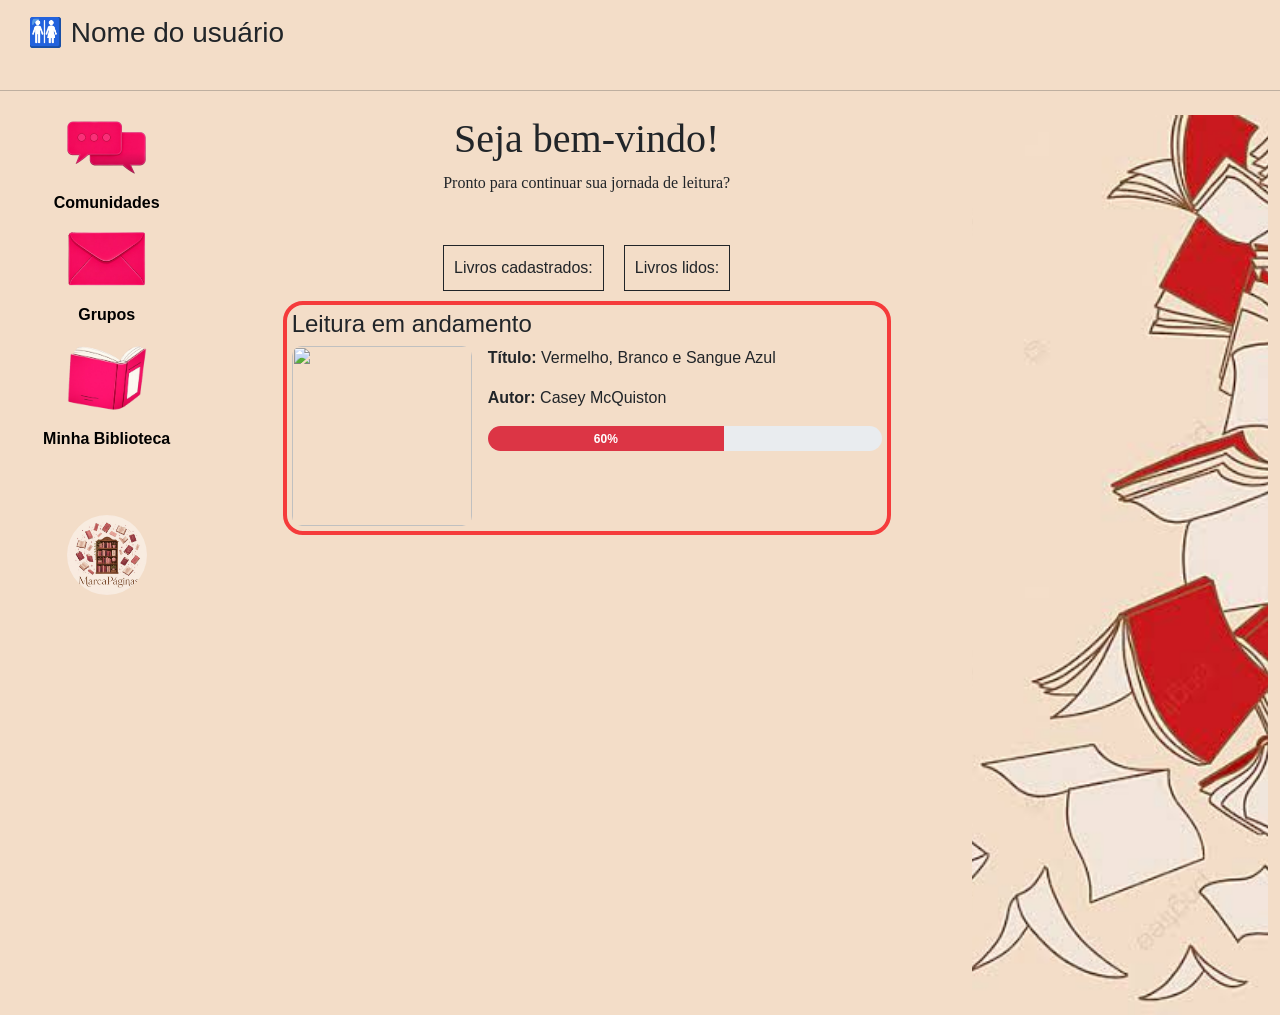
==== index.html @ 8db18625 "Add files via upload" ====
<!DOCTYPE html>
<html lang="pt-BR">

<head>
    <meta charset="UTF-8">
    <meta name="viewport" content="width=device-width, initial-scale=1.0">
    <title>Início</title>
    <link href="https://cdn.jsdelivr.net/npm/bootstrap@5.0.2/dist/css/bootstrap.min.css" rel="stylesheet"
        integrity="sha384-EVSTQN3/azprG1Anm3QDgpJLIm9Nao0Yz1ztcQTwFspd3yD65VohhpuuCOmLASjC" crossorigin="anonymous">
    <link rel="stylesheet" href="style.css">
    <style>
        .info {
            border: 1px solid;
            padding: 10px;
            margin: 10px;
        }
    </style>
</head>

<body>

    <!-- Cabeçalho -->
    <div class="usuario container-fluid py-3">
        <h3 class="ms-3">🚻 Nome do usuário</h3>
    </div>
    <hr>

    <!-- Conteúdo -->
    <div class="container-fluid mt-4">
        <div class="row">
            <!-- Menu lateral -->
            <div id="menuLateral" class="col-lg-2 col-md-3 col-12 text-center mb-4">
                <a href="telacomunidade.html">
                    <img src="comunidades.png" class="img-fluid mb-2" alt="">
                    <p>Comunidades</p>
                </a>
                <a href="telaGrupo.html">
                    <img src="grupos.png" class="img-fluid mb-2" id="grupo" alt="">
                    <p>Grupos</p>
                </a>
                <a href="">
                    <img src="biblioteca.png" class="img-fluid mb-2" alt="">
                    <p>Minha Biblioteca</p>
                </a>
                <img src="Logo trabalho.jpeg" class="logo mt-5" alt="Logo">
            </div>

            <!-- Conteúdo principal -->
            <div class="col-lg-7 col-md-9 col-12 d-flex align-items-center flex-column">
                <!-- Boas-vindas -->
                <div id="boasVindas" class="text-center mb-4">
                    <h1>Seja bem-vindo!</h1>
                    <p>Pronto para continuar sua jornada de leitura?</p>
                </div>

                <!-- teste info -->
                 <div style="display: flex; flex-direction: row;">
                    <div class="info">Livros cadastrados:</div>
                    <div class="info">Livros lidos:</div>
                 </div>

                <!-- Leitura em andamento -->
                <div class="card mb-4">
                    <h4>Leitura em andamento</h4>
                    <div class="d-flex flex-wrap gap-3">
                        <img src="https://m.media-amazon.com/images/I/71SYepTUsDL._AC_UF1000,1000_QL80_.jpg"
                            class="img-fluid livro" alt="">
                        <div class="flex-grow-1">
                            <p><b>Título:</b> Vermelho, Branco e Sangue Azul</p>
                            <p><b>Autor:</b> Casey McQuiston</p>
                            <div class="progress">
                                <div class="progress-bar bg-danger" style="width:60%">
                                    60%
                                </div>
                            </div>
                        </div>
                    </div>
                </div>

                

                
            </div>

            <!-- Imagem lateral -->
            <div class="col-lg-3 d-none d-lg-block">
                <img src="fundo.jpg" class="img-fluid imagemLateral" alt="Livros">
            </div>

        </div>

    </div>

</body>

<script src="script.js"></script>

</html>
---- style.css ----
body {
    background-color: #F3DDC8;
    font-family: Arial, Helvetica, sans-serif;
}

.usuario {
    font-family: Impact, Haettenschweiler, 'Arial Narrow Bold', sans-serif;
}

#menuLateral {
    padding: 5px;
}

#menuLateral a {
    display: block;
    color: black;
    text-decoration: none;
    margin-bottom: 15px;
}

#menuLateral p {
    margin-top: 8px;
    font-weight: bold;
}

#menuLateral img {
    width: 80px;
}

#grupo {
    width: 90px;
}

.logo {
    width: 110px;
    border-radius: 50%;
    margin-top: 40px;
}

#boasVindas {
    font-family: cursive;
}

.card {
    border: 4px solid rgb(245, 59, 59);
    border-radius: 20px;
    padding: 5px;
    background-color: #F3DDC8;
    width: 100%;
    max-width: 38rem;
}

.livro {
    border-radius: 10px;
    max-height: 220px;
    height: 150px;
}

.progress {
    height: 25px;
    border-radius: 20px;
}

.progress-bar {
    font-weight: bold;
}

.imagemLateral {
    height: 100vh;
    width: 100%;
    object-fit: cover;
    transform: rotate(180deg);
}

.estante {
    display: flex;
    flex-wrap: wrap;
    gap: 15px;
}

.livro {
    width: 120px;
    height: 180px;
    object-fit: cover;
    border-radius: 10px;
}

.capa {
    width: 120px;
    height: 180px;
    object-fit: cover;
    border-radius: 10px;
    max-width: 100%;
}

#abrir {
    padding: 10px 20px;
    cursor: pointer;
}

.janela,
#janelaa,
#janelaInformacoes {
    display: none;

    position: fixed;
    top: 50%;
    left: 50%;
    transform: translate(-50%, -50%);

    width: 400px;
    padding: 30px;

    background-color: white;
    border-radius: 10px;
    box-shadow: 0 0 20px rgba(0, 0, 0, 0.3);

    z-index: 10;
}

#fechar {
    cursor: pointer;
}

#livro {
    display: flex;
    flex-wrap: wrap;
    gap: 20px;
}

.livro {
    width: 180px;
}

.capa {
    width: 180px;
    height: 250px;
    cursor: pointer;
}

.capa img {
    width: 100%;
    height: 100%;
    object-fit: cover;
    border-radius: 10px;
}

@media (max-width: 992px) {

    #menuLateral {
        display: flex;
        justify-content: space-around;
        align-items: center;
        flex-wrap: wrap;
        text-align: center;
        margin-bottom: 30px;
    }

    .logo {
        display: none;
    }

    #boasVindas h2 {
        font-size: 2rem;
    }

}

@media (max-width: 768px) {

    #menuLateral img {
        width: 60px;
    }

    #grupo {
        width: 70px;
    }

    .livro {
        height: 150px;
    }

    #boasVindas h2 {
        font-size: 1.8rem;
    }

    #boasVindas p {
        font-size: 1rem;
    }

}
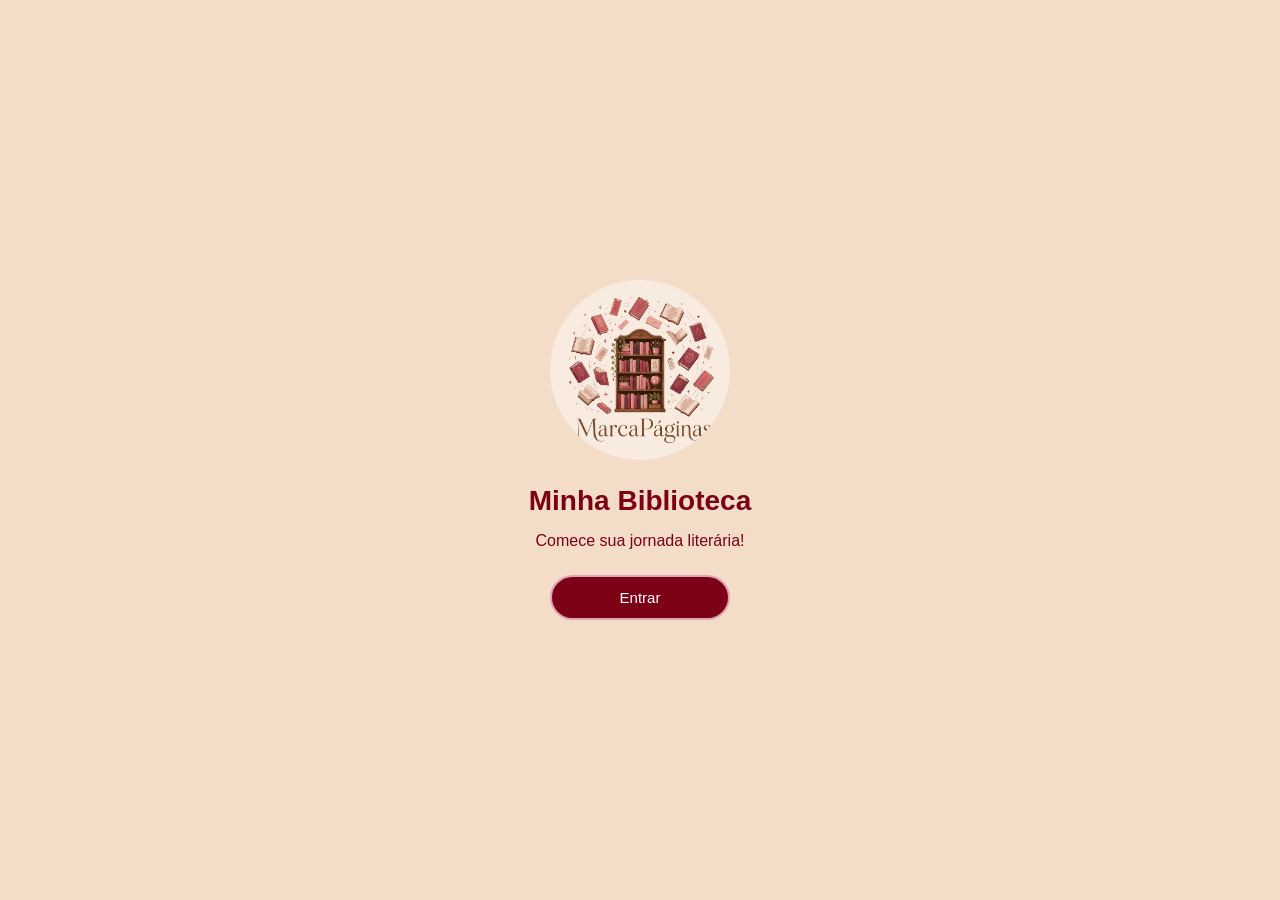
==== commit f7c58a99: "Lido,Lendo,quero ler,Cadastro do livro e o index" ====
--- a/index.html
+++ b/index.html
@@ -1,98 +1,90 @@
 <!DOCTYPE html>
-<html lang="pt-BR">
+
+<html lang="pt-br">
 
 <head>
     <meta charset="UTF-8">
     <meta name="viewport" content="width=device-width, initial-scale=1.0">
-    <title>Início</title>
-    <link href="https://cdn.jsdelivr.net/npm/bootstrap@5.0.2/dist/css/bootstrap.min.css" rel="stylesheet"
-        integrity="sha384-EVSTQN3/azprG1Anm3QDgpJLIm9Nao0Yz1ztcQTwFspd3yD65VohhpuuCOmLASjC" crossorigin="anonymous">
-    <link rel="stylesheet" href="style.css">
+    <title>Minha Biblioteca</title>
+
+
     <style>
-        .info {
-            border: 1px solid;
-            padding: 10px;
-            margin: 10px;
+        * {
+            margin: 0;
+            padding: 0;
+            box-sizing: border-box;
+        }
+        
+        body {
+            background-color: #F3DDC8;
+            font-family: Arial, Helvetica, sans-serif;
+            height: 100vh;
+            display: flex;
+            justify-content: center;
+            align-items: center;
+        }
+        
+        #inicio {
+            text-align: center;
+            display: flex;
+            flex-direction: column;
+            align-items: center;
+            gap: 25px;
+        }
+        
+        #inicio img {
+            width: 180px;
+            border-radius: 50%;
+        }
+        
+        #inicio h1 {
+            color: #7c0116;
+            font-size: 28px;
+            margin-bottom: -10px;
+        }
+        
+        #inicio p {
+            color: #7c0116;
+            font-size: 16px;
+        }
+        
+        .botoes {
+            width: 180px;
+            padding: 12px;
+            background-color: #7c0116;
+            color: white;
+            border: 2px solid #e0a4b0;
+            border-radius: 25px;
+            font-size: 15px;
+            transition: 0.3s;
         }
     </style>
+
 </head>
 
 <body>
 
-    <!-- Cabeçalho -->
-    <div class="usuario container-fluid py-3">
-        <h3 class="ms-3">🚻 Nome do usuário</h3>
-    </div>
-    <hr>
+    <div id="inicio">
 
-    <!-- Conteúdo -->
-    <div class="container-fluid mt-4">
-        <div class="row">
-            <!-- Menu lateral -->
-            <div id="menuLateral" class="col-lg-2 col-md-3 col-12 text-center mb-4">
-                <a href="telacomunidade.html">
-                    <img src="comunidades.png" class="img-fluid mb-2" alt="">
-                    <p>Comunidades</p>
-                </a>
-                <a href="telaGrupo.html">
-                    <img src="grupos.png" class="img-fluid mb-2" id="grupo" alt="">
-                    <p>Grupos</p>
-                </a>
-                <a href="">
-                    <img src="biblioteca.png" class="img-fluid mb-2" alt="">
-                    <p>Minha Biblioteca</p>
-                </a>
-                <img src="Logo trabalho.jpeg" class="logo mt-5" alt="Logo">
-            </div>
+        <img src="Logo trabalho.jpeg" alt="Logo">
 
-            <!-- Conteúdo principal -->
-            <div class="col-lg-7 col-md-9 col-12 d-flex align-items-center flex-column">
-                <!-- Boas-vindas -->
-                <div id="boasVindas" class="text-center mb-4">
-                    <h1>Seja bem-vindo!</h1>
-                    <p>Pronto para continuar sua jornada de leitura?</p>
-                </div>
+        <h1>Minha Biblioteca</h1>
 
-                <!-- teste info -->
-                 <div style="display: flex; flex-direction: row;">
-                    <div class="info">Livros cadastrados:</div>
-                    <div class="info">Livros lidos:</div>
-                 </div>
+        <p>Comece sua jornada literária!</p>
 
-                <!-- Leitura em andamento -->
-                <div class="card mb-4">
-                    <h4>Leitura em andamento</h4>
-                    <div class="d-flex flex-wrap gap-3">
-                        <img src="https://m.media-amazon.com/images/I/71SYepTUsDL._AC_UF1000,1000_QL80_.jpg"
-                            class="img-fluid livro" alt="">
-                        <div class="flex-grow-1">
-                            <p><b>Título:</b> Vermelho, Branco e Sangue Azul</p>
-                            <p><b>Autor:</b> Casey McQuiston</p>
-                            <div class="progress">
-                                <div class="progress-bar bg-danger" style="width:60%">
-                                    60%
-                                </div>
-                            </div>
-                        </div>
-                    </div>
-                </div>
-
-                
-
-                
-            </div>
-
-            <!-- Imagem lateral -->
-            <div class="col-lg-3 d-none d-lg-block">
-                <img src="fundo.jpg" class="img-fluid imagemLateral" alt="Livros">
-            </div>
-
-        </div>
+        <button type="button" class="botoes" onclick="login()">
+        Entrar
+    </button>
 
     </div>
 
+    <script>
+        function login() {
+            window.location.href = "telaLogin.html";
+        }
+    </script>
+
+
 </body>
 
-<script src="script.js"></script>
-
 </html>
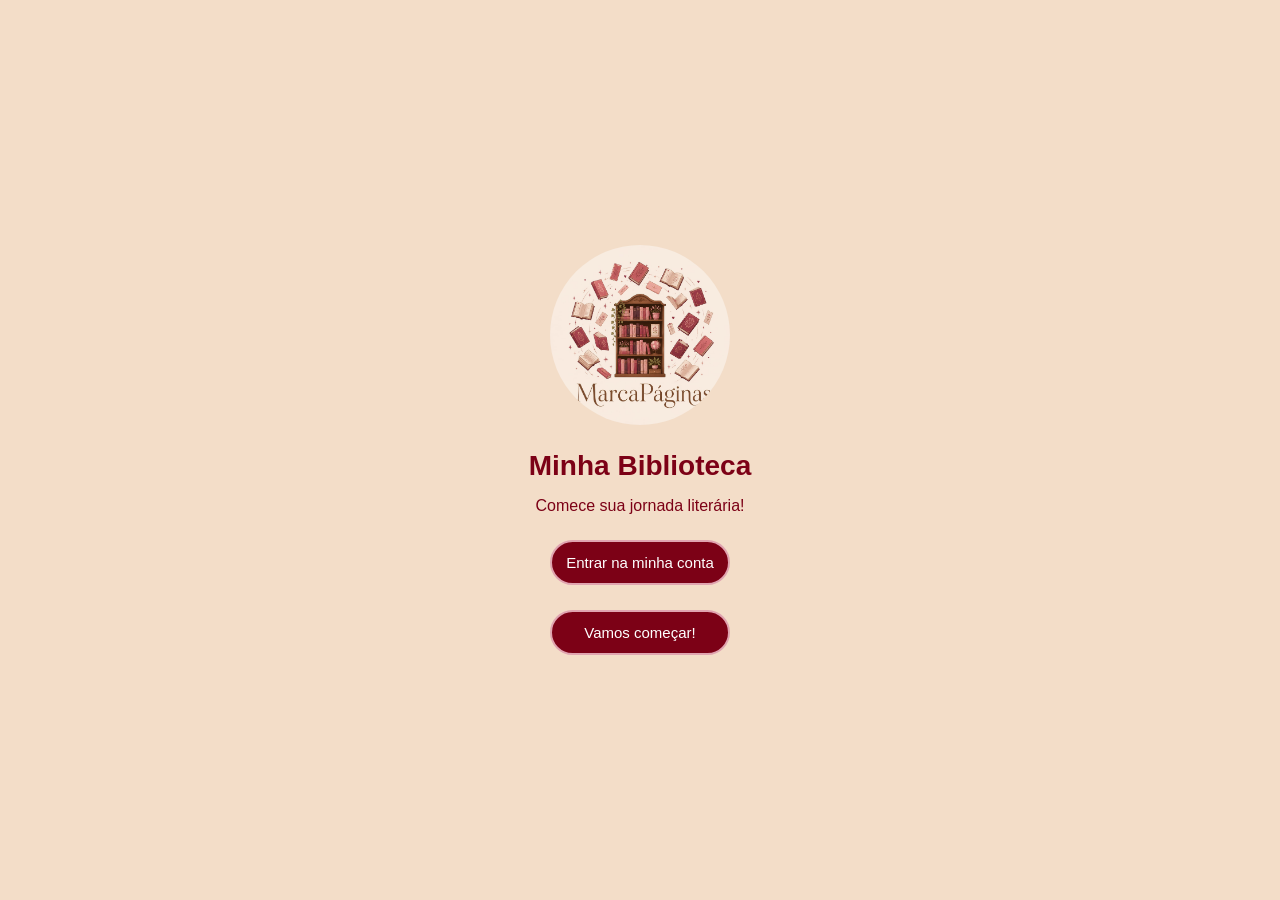
==== commit 41b220cb: "Update index.html" ====
--- a/index.html
+++ b/index.html
@@ -73,8 +73,11 @@
         <p>Comece sua jornada literária!</p>
 
         <button type="button" class="botoes" onclick="login()">
-        Entrar
-    </button>
+            Entrar na minha conta
+        </button>
+        <button type="button" class="botoes" onclick="cadastrar()">
+            Vamos começar!
+        </button>
 
     </div>
 
@@ -82,9 +85,12 @@
         function login() {
             window.location.href = "telaLogin.html";
         }
+        function cadastrar() {
+            window.location.href = "telacadastro.html";
+        }
     </script>
 
 
 </body>
 
-</html>+</html>
